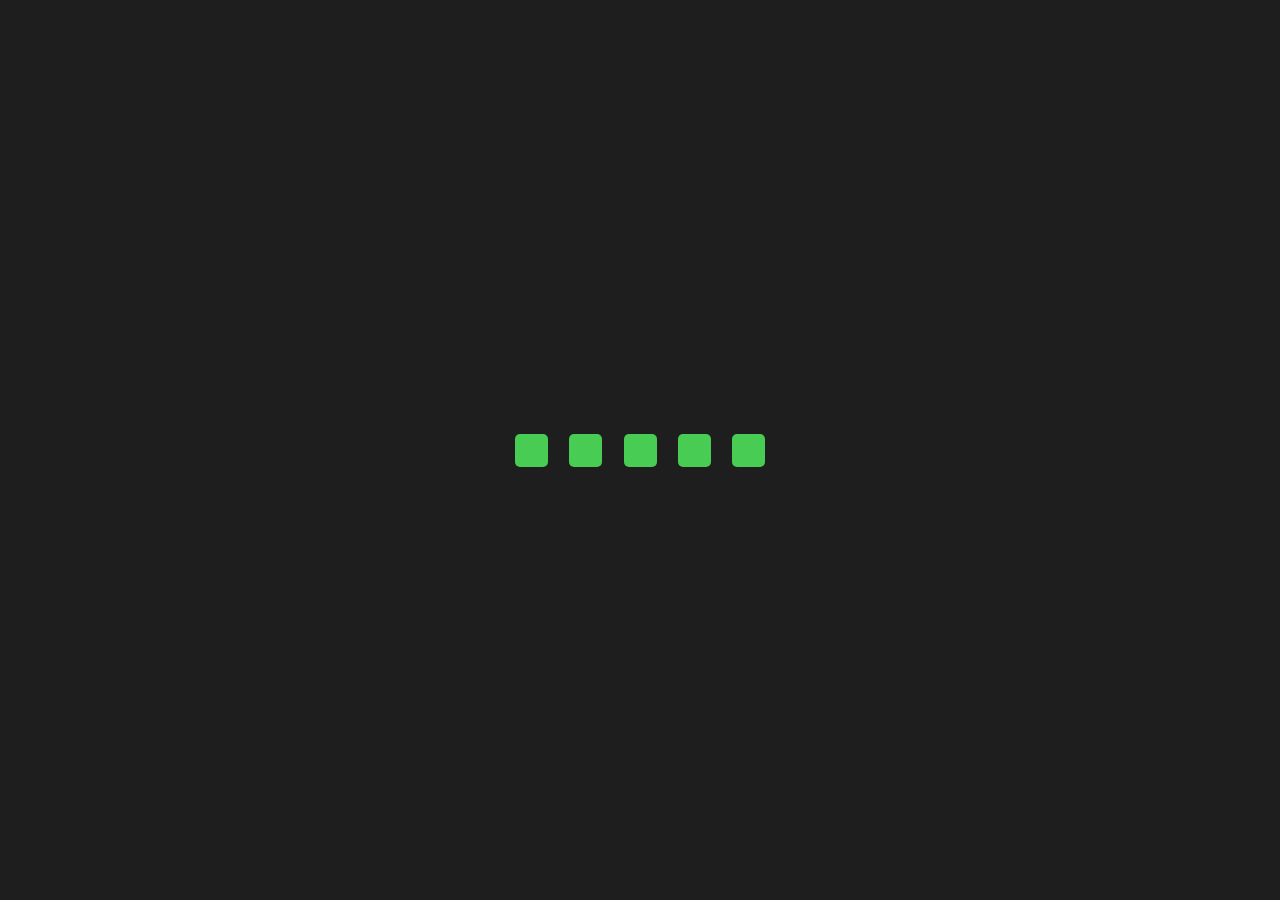
==== books.html @ c644156d "Update books.html" ====
<!DOCTYPE html>
<html>
    <head>
        <meta charset="utf-8">
        <meta http-equiv="X-UA-Compatible" content="IE=edge">
        <title>JBPodcast</title>
        <meta name="description" content="">
        <meta name="viewport" content="width=device-width, initial-scale=1">
        <link rel="stylesheet" href="./style.css">
        <link rel="stylesheet" href="https://cdnjs.cloudflare.com/ajax/libs/font-awesome/4.7.0/css/font-awesome.min.css">
    </head>
    <body>
        <div id="loading-screen">
            <div class="container">
                <div class="📦"></div>
                <div class="📦"></div>
                <div class="📦"></div>
                <div class="📦"></div>
                <div class="📦"></div>
            </div>
        </div>

        <div id="main-content">
            <header>
            <nav>
                <div class="left-nav">
                    <div class="logo">
                        <h1>JB</h1>
                    </div>
                    <ul class="links">
                        <li><a href="https://davedevcodes.github.io/JBPodcast/index.html">Home</a></li>
                        <li><a href="https://davedevcodes.github.io/JBPodcast/index.html#about">About</a></li>
                        <li><a href="https://davedevcodes.github.io/JBPodcast/contact.html">Contact</a></li>
                        <li><a href="https://www.podbean.com/">Podcasts</a></li>
                        <li><a href="https://davedevcodes.github.io/JBPodcast/partners.html">Partner</a></li>
                    </ul>
                </div>
                <a href="https://davedevcodes.github.io/JBPodcast/books.html"class="navBtn">
                    E-books <i class="fas arrow-right"></i>
                </a>
                <button><i class="fas fa-bars"></i></button>
            </nav>
        </header>
        <div class="bookpage">
            <h1 class="title">Resourses</h1>
            <div class="book">
                <div class="bookImgBox">
                    <img src="./photo_2024-12-07_12-43-14.jpg" alt="">
                </div>
                <div class="BookDesc">
                    <span>Featured book</span>
                    <h2 class="productTitle">BOOK NAME</h2>
                    <p class="productDesc">
                        Lorem ipsum dolor sit amet consectetur, adipisicing elit.
                        Voluptas iste quos repellendus! Natus minus tempore deleniti 
                        aliquam in exercitationem veritatis odio laboriosam ipsa, 
                        quia labore omnis alias libero ab ratione!
                    </p>
                    <span class="price">$10</span>

                    <a href="https://www.paystack.com/pay/ry6bpck2w5" class="buyBtn">
                        Get It
                    </a>
    
                </div>
            </div>
            <hr>
            <div class="morebooks">
                <h3>more books</h3>
                <ul>
                    <li>
                        <div class="bookbox">
                            <img src="./photo_2024-12-07_13-01-50.jpg" alt="">
                        </div>
                        <div class="bookdesc">
                            <h3>Keep pushing until you win</h3>
                            <span>$10</span>
                        </div>
                        <a href="https://www.paystack.com/pay/ry6bpck2w5" class="bookbuybtn">Buy Now</a>
                    </li>
                    <li>
                        <div class="bookbox">
                            <img src="./photo_2024-12-07_13-27-07.jpg" alt="">
                        </div>
                        <div class="bookdesc">
                            <h3>Stop dreaming and start building God's Idea</h3>
                            <span>$10</span>
                        </div>
                        <a href="https://www.paystack.com/pay/ry6bpck2w5" class="bookbuybtn">Buy Now</a>
                    </li>
                    </li>
                    <li>
                        <div class="bookbox">
                            <img src="./photo_2024-12-07_13-27-15.jpg" alt="">
                        </div>
                        <div class="bookdesc">
                            <h3>Loving God</h3>
                            <span>$10</span>
                        </div>
                        <a href="https://www.paystack.com/pay/ry6bpck2w5" class="bookbuybtn">Buy Now</a>
                    </li>
                    </li>
                </ul>
            </div>
        </div>


        <footer>
            <div class="footer-container" style="background-color: black;">
                <div class="footer-left">
                    <div class="logo">
                        <h1>JB</h1>
                    </div>
                    <p>
                        Lorem ipsum dolor sit amet consectetur adipisicing elit. 
                        Reiciendis maiores fugit atque autem. Velit, alias architecto 
                        odio laborum non earum debitis deleniti id beatae repellat, 
                        sequi omnis voluptatibus esse eveniet.
                    </p>
                </div>
                <div class="footer-right">
                    <div class="top">
                        <h1>Links</h1>
                        <ul>
                        
                        <li><a href="https://davedevcodes.github.io/JBPodcast/index.html">Home</a></li>
                        <li><a href="https://davedevcodes.github.io/JBPodcast/index.html#about">About</a></li>
                        <li><a href="https://davedevcodes.github.io/JBPodcast/contact.html">Contact</a></li>
                        </ul>
                    </div>
                    <div class="end">
                        <h1>Resources</h1>
                        <ul class="guide">                       
                            <li><a href="https://davedevcodes.github.io/JBPodcast/books.html">E-books</a></li>
                            <li><a href="">Podcasts</a></li>
                        </ul>
                    </div>
                    <div class="connect">
                        <h1>Connect</h1>
                        <ul>
                            <li><a href=""><i class="fa fa-facebook-f"></i></a></li>
                            <li><a href=""><i class="fa fa-instagram"></i></a></li>
                            <li><a href=""><i class="fa fa-youtube-play"></i></a></li>
                        </ul>
                    </div>
                </div>
            </div>
            <div class="footerbottom" style="background-color: black;">
                &copy; 2024, All Rights Reserved By JB 
            </div>
        </footer>
        </div>
        
        <script src="" async defer></script>
    </body>
</html>
---- style.css ----
*{
    margin: 0;
    padding: 0;
    box-sizing: border-box;
    font-family: sans-serif;
}

html{
    scroll-behavior: smooth;
    /* scrollbar-width: none; */
}

:root{
    --text-color: #fff;
    --primary-color: rgb(72, 204, 83);
}

#loading-screen {
    position: fixed;
    top: 0;
    left: 0;
    width: 100%;
    height: 100%;
    background-color: #1e1e1e;
    display: flex;
    justify-content: center;
    align-items: center;
    z-index: 9999; /* Ensures it's always on top */
}

#main-content{
    display: none;
}


:root{
	--duration: 1.5s;
	--container-size: 250px;
	--box-size: 33px;
	--box-border-radius: 15%;
}


.container
{
	width: var(--container-size);
	display: flex;
	justify-content: space-between;
	align-items: center;
	position: relative;
}

.📦
{
	width: var(--box-size);
	height: var(--box-size);
	position: relative;
	display: block;
	transform-origin: -50% center;
	border-radius: var(--box-border-radius);
	
	&:after
	{
		content: '';
		width: 100%;
		height: 100%;
		position: absolute;
		top: 0;
		right: 0;
		background-color: var(--primary-color);
		border-radius: var(--box-border-radius);
		box-shadow: 0px 0px 10px 0px rgba(#1C9FFF, 0.4);
	}
	
	&:nth-child(1)
	{
		animation: slide var(--duration) ease-in-out infinite alternate;
		&:after{ animation: color-change var(--duration) ease-in-out infinite alternate; }
	}
	
	@for $i from 1 to 5 
	{
		&:nth-child(#{$i + 1})
		{	
			animation: flip-#{$i} var(--duration) ease-in-out infinite alternate;
			&:after{ animation: squidge-#{$i} var(--duration) ease-in-out infinite alternate; }
		}
	}
	
	&:nth-child(2):after{ background-color: var(--primary-color); }
	&:nth-child(3):after{ background-color: var(--primary-color); }	
	&:nth-child(4):after{ background-color: var(--primary-color); }
	&:nth-child(5):after{ background-color: var(--primary-color); }
}

@keyframes slide
{
	0% { background-color: var(--primary-color); transform: translatex(0vw); }
	100% { background-color: var(--primary-color); transform: translatex(calc(var(--container-size) - (var(--box-size) * 1.25))); }
}

@keyframes color-change
{
	0% { background-color: var(--primary-color); }
	100% { background-color: var(--primary-color); }
}

@for $i from 1 to 5 
{	
    @keyframes flip-#{$i} {
      0%, #{$i * 15}% { transform: rotate(0); }  
      #{$i * 15 + 20}%, 100% { transform: rotate(-180deg); }
    }
	
	@keyframes squidge-#{$i}
	{
		#{$i * 15 - 10}% { transform-origin: center bottom; transform: scalex(1) scaley(1);}
		#{$i * 15}% { transform-origin: center bottom; transform: scalex(1.3) scaley(0.7);}
		#{$i * 15 + 10}%, #{$i * 15 + 5}% { transform-origin: center bottom; transform: scalex(0.8) scaley(1.4);}
		#{$i * 15 + 40}%, 100% { transform-origin: center top; transform: scalex(1) scaley(1);}
		#{$i * 15 + 25}% { transform-origin: center top; transform: scalex(1.3) scaley(0.7);}
	}
}




.bgvideo{
    position: fixed;
    z-index: -1;
    object-fit: cover;
    object-position: center;
    width: 100%;
    height: 100vh;
    filter: brightness(60%);
    
}
.bgimg{
    position: fixed;
    z-index: -1;
    object-fit: cover;
    object-position: bottom;
    width: 100%;
    height: 100vh;
    filter: brightness(70%);
    /* filter: blur(4px); */
}


nav{
    position: absolute;
    top: 0;
    left: 0;
    display: flex;
    padding: 10px 100px;
    width: 100%;
    justify-content: space-between;
    align-items: center;
}
.left-nav{
    display: flex;
    width: 35vw;
    height: fit-content;
    justify-content: space-between;
    align-items: center;
    text-align: center;
}
.logo{
    text-align: center;
    align-items: center;
    display: flex;
    cursor: pointer;
}
.logo h1{
    font-size: 50px;
    text-transform: uppercase;
    font-family: 'Times New Roman', Times, serif;
    letter-spacing: -5px;
    color: var(--text-color);
}
.links{
    display: flex;
    list-style: none;
    gap: 30px;
    align-items: center;
}
.links li a{
    text-decoration: none;
    color: var(--text-color);
    font-size: 15px;
    font-weight: 500;
}
.links li a:active{
    color: var();
}
.links li a:hover{
    color: var(--primary-color);
    transition: 0.5s ease-in;
}
.links li::before{
    content: '';
    position: absolute;
    transform: translate(-0%,-0%);
    top: 55px;
    width: 0;
    height: 2px;
    background: var(--primary-color);
    transition-duration: .5s;
}
.links li:hover::before{
    width: 40px;
}
nav button{
    display: none;
}

.navBtn{
    background-color: black;
    border-radius: 30px;
    padding: 14px 40px;
    text-decoration: none;
    font-size: 13px;
    color: #fff;
}
.navBtn:hover{
    background-color: var(--primary-color);
    color: #000;
    transition: 0.2s ease;
    filter: drop-shadow(0 0 25px var(--primary-color));
}


.landingPage{
    display: flex;
    flex-direction: row;
    padding: 10vh 100px 50px;
    /* background-color: #0f0f0f; */
    height: 100vh;
    width: 100%;
    overflow: hidden;
    
}
.intro{
    display: flex;
    flex-direction: column;
    gap: 20px;
    position: relative;
    top: 30vh;
    width: 45vw;
}
.intro h3{
    font-size: 30px;
    font-weight: 500;
    color: var(--text-color);
}
.intro h1{
    font-size: 10em;
    color: transparent;
    -webkit-text-stroke: 2px var(--primary-color);
    position: relative;
    animation: back 20s linear infinite;
    cursor: pointer;
}
.intro h1::before{
    content: 'JUSTICE';
    position: absolute;
    width: 0%;
    height: 100%;
    overflow: hidden;
    border-right: 4px solid var(--primary-color);
    transition: 1s ease-in-out;
}
.intro h1:hover::before{
    color: var(--primary-color);
    width: 100%;
    filter: drop-shadow(0 0 25px var(--primary-color));
    
}
.intro .btext{
    color: #ccc;
    font-size: 20px;
    line-height: 1.4;
}
.icons{
    display: flex;
    position: absolute;
    top: 90vh;
    left: 87vw;
    gap: 30px;
}
.icons i{
    font-size: 30px;
    color: var(--primary-color);
}



.landingPage img{
    position: relative;
    z-index: 2;
    top: 100px;
    left: 0px;
    object-fit: cover;
    object-position: center;
    height: 600px;
    width: fit-content;
}
.landingPage .blur-circle{
    position: absolute;
    top: 30vh;
    right: 10vw;
    z-index: 1;
    background-color: var(--primary-color);
    filter: blur(20px);
    width: 400px;
    height: 400px;
    border-radius: 50%;
}
.landingPage .buttons{
    display: flex;
    gap: 20px;
    margin-top: 20px;
}
.buttons .link1{
    text-decoration: none;
    font-size: 16px;
    text-transform: capitalize;
    color: var(--primary-color);
    background-color: transparent;
    border: 2px solid var(--primary-color);
    border-radius: 20px;
    padding: 10px 40px;
}
.buttons .link2{
    text-decoration: none;
    font-size: 16px;
    text-transform: capitalize;
    color: #fff;
    background-color: #000;
    border: 2px solid #000;
    border-radius: 20px;
    padding: 10px 40px;
}


/* ================= This Is About Page =============== */

#about{
    background-color: #c1c1c1;
    width: 100%;
    height: 100%;
    display: flex;
    flex-direction: column;
    padding: 100px;
}
#about .title{
    text-align: center;
    margin-bottom: 60px;
    font-size: 60px;
    font-weight: 500;
}
#about .title::before{
    content: '';
    position: absolute;
    /* top: calc(100vh + 170px); */
    margin-top: 70px;
    left: calc(50vw - 60px);
    width: 100px;
    height: 6px;
    border-radius: 20px;
    background-color: var(--primary-color);
    filter: drop-shadow(2px 2px 25px var(--primary-color));
}
#about .sect{
    width: 100%;
    height: 100%;
    display: flex;

}
.sect .imgbox{
    width: 40%;
    height: 40%;
    position: relative;
    left: -50px;
    /* padding: 100px; */
}

.sect .imgbox img.visible {
    opacity: 1;
    transform: translateX(0);
}

.sect .imgbox img{
    width: 100%;
    height: 100%;
    border-radius: 50%;
    object-fit: cover;
    object-position: center;
    opacity: 0;
    transform: translateX(-100%);
    transition: transform 1s ease-out, opacity 1s ease-out;
}
.sect .Atext{
    display: flex;
    flex-direction: column;
    gap: 30px;
    width: 60%;
}
.Atext h1{
    font-size: 40px;
    font-weight: 500;
}
.Atext p{
    font-size: 18px;
    line-height: 1.5;
    word-spacing: 3px;
    color: #3d3d3d;
}
.Atext h3{
    font-weight: 500;
    font-size: 30px;
    margin-top: 30px;
}
.Atext ul{
    position: relative;
    left: 20px;
    display: grid;
    grid-template-columns: repeat(2, 1fr);
    max-width: 500px;
    gap: 10px;
}

.Atext ul li::marker{
    background-color: var(--primary-color);
    color: var(--primary-color);
    font-size: 1.4em;
    align-items: center;
    display: flex;
}







/* =================== This is the books page================== */

.bookpage{
    background: linear-gradient(to bottom right, #1e1e1e, rgba(0,0,0,0.8));
    height: 100%;
    width: 100%;
    padding: 50px 100px;
}
.bookpage .title{
    text-align: center;
    color: #fff;
    font-size: 45px;
    position: relative;
    top: 30px;
}
.bookpage .book{
    display: flex;
    flex-direction: row;
    width: 100%;
    height: 100vh;
}
.book .bookImgBox{
    width: 50%;
    height: 100%;
    padding: 50px;
    overflow: hidden;
}
.bookImgBox img{
    box-shadow: 2px 2px 20px rgba(0, 0, 0, .8);
    width: 100%;
    height: fit-content;
    object-fit: contain;
}
.book .BookDesc{
    padding-top: 50px;
    width: 50%;
    height: 100%;
    display: flex;
    flex-direction: column;
    gap: 30px;
}
.BookDesc span{
    color: #ccc;
    text-transform: uppercase;
    font-size: 15px;
}
.BookDesc .productTitle{
    color: #fff;
    font-size: 30px;
    font-weight: 500;
    letter-spacing: 2px;
}
.BookDesc .productDesc{
    color: #ccc;
    font-size: 14px;
    max-width: 500px;
}
.BookDesc .price{
    font-size: 30px;
    font-weight: 600;
    color: var(--primary-color);
    letter-spacing: 2px;
}
.BookDesc .buyBtn{
    display: flex;
    justify-content: center;
    text-transform: uppercase;
    text-decoration: none;
    color: #000;
    font-weight: 600;
    background-color: var(--primary-color);
    padding: 13px 100px;
    max-width: fit-content;
    margin-top: 30px;
}
.BookDesc .buyBtn:hover{
    filter: drop-shadow(2px 2px 20px var(--primary-color));
    background-color: var(--primary-color);
    color: #000;
    transition: 0.3s ease-in;
}

.morebooks{
    display: flex;
    flex-direction: column;
    gap: 50px;
    width: 100%;
    height: 100%;
}
.morebooks h3{
    font-size: 25px;
    text-transform: capitalize;
    color: #fff;
    font-weight: 500;
    letter-spacing: 2px;
}

.morebooks ul{
    width: 100%;
    list-style: none;
    display: flex;
    gap: 20px;
    justify-content: space-evenly;
}
.morebooks ul li{
    width: 350px;
    height: 450px;
    background: linear-gradient(rgba(255, 255, 255, 0.1), rgba(255, 255, 255, 0));
    backdrop-filter: blur(10px);
    -webkit-backdrop-filter: blur(50px);
    border: 1px solid rgba(255, 255, 255, 0.18);
    border-radius: 10px;
    padding: 20px;
    display: flex;
    flex-direction: column;
    justify-content: space-between;
}

.morebooks li .bookbox{
    width: 100%;
    height: 60%;
    overflow: hidden;
    border-radius: 5px;
    display: flex;
    justify-content: center;
    align-items: center;
}
.bookbox img{
    height: 80%;
    width: 80%;
    object-fit: contain;
    object-position: center;
    border-radius: 5px;
}
.bookbox img:hover{
    height: 100%;
    width: 100%;
    /* transform: scale(1.1); */
    transition: 0.4s ease-in-out;
}
.morebooks li .bookdesc{
    display: flex;
    flex-direction: column;
    gap: 10px;
}
.bookdesc h3{
    font-size: 18px;
    line-height: 1.3;
    word-spacing: 2px;
}
.bookdesc span{
    color: var(--primary-color);
    font-size: 18px;
}
.morebooks ul li a{
    text-decoration: none;
    color: #fff;
    background-color: #000;
    height: 40px;
    width: 100%;
    font-size: 15px;
    text-transform: uppercase;
    display: flex;
    align-items: center;
    justify-content: center;
}
.morebooks ul li a:hover{
    background-color: var(--primary-color);
    color: #000;
    transition: 0.25s ease-in;
    font-weight: bold;
}

.bookbox img{
    object-fit: cover;
    object-position: center;
}
hr{
    margin: 0px 0 50px;
}

/* ====================== this is explore ============== */

#explore{
    width: 100%;
    height: 100vh;
    padding: 100px;
    display: flex;
    flex-direction: column;
    gap: 50px;
    background-color: #c1c1c1;
}
#explore .ETITLE{
    font-weight: 500;
    font-size: 40px;
}
#explore .ETITLE::before{
    position: absolute;
    content: '';
    margin-top: 55px;
    width: 200px;
    height: 7px;
    border-radius: 10px;
    background-color: var(--primary-color);
}
#explore .rContainer{
    width: 100%;
    justify-content: space-evenly;
    display: flex;
    gap: 20px;
}
.rContainer a{
    width: 370px;
    height: 500px;
    overflow: hidden;
    display: flex;
    flex-direction: column;
    justify-content: space-between;
    align-items: center;
    padding: 50px;
    text-decoration: none;
}
.bookLink{
    border: 3px solid #000;
}
.rContainer .bookLink img{
    width: 250px;
    height: 250px;
    border-radius: 10px;
    object-fit: cover;
    object-position: center;
}
.bookLink h1 i{
    font-size: 30px;
    font-family: 'Times New Roman', Times, serif;
    color: #000;
}
.bookLink h2 i{
    font-size: 25px;
    font-family: 'Times New Roman', Times, serif;
    color: #000;
}
.podcastLink{

    background-image: url(./mubariz-mehdizadeh-2awzIErSaG0-unsplash.jpg);
    background-repeat: no-repeat;
    background-size: cover;
    background-position: center;
}
.podcastLink h1{
    font-style: italic;
    font-family: 'Times New Roman', Times, serif;
    color: #fff;
    text-transform: capitalize;
    font-size: 40px;
    position: relative;
    top: 90%;
    text-align: left;
    align-self: flex-start;
}


#comments{
    background-image: url(./podcast-background-1920-x-1080-klhjrbzbc8cd4uu0.jpg);
    background-repeat: no-repeat;
    background-size: cover;
    background-position: center;
    display: flex;
    flex-direction: column;
    padding: 100px;
    gap: 200px;
}
.comment{
    display: flex;
    flex-direction: row;
    justify-content: center;
    /* align-items: center; */
    background-color: #ebe8e8e3;
    gap: 40px;
    padding: 50px 40px;
    max-width: fit-content;
    border-radius: 30px;
    box-shadow: 2px 2px 20px rgba(0, 0, 0, .8);
}
.comment p{
    font-weight: 500;
    max-width: 700px;
    font-size: 18px;
    font-style: italic;
}
.comment2{
    display: flex;
    align-self: flex-end;
    flex-direction: row-reverse;
    justify-content: center;
    /* align-items: center; */
    gap: 40px;
    padding: 50px 40px;
    max-width: fit-content;
    border-radius: 30px;
    box-shadow: 2px 2px 20px rgba(0, 0, 0, .8);
    background-color: #ebe8e8e3;
}
.comment2 p{
    font-weight: 500;
    max-width: 700px;
    font-size: 18px;
    font-style: italic;
}
.person{
    display: flex;
    gap: 10px;
}
.person span{
    position: relative;
    top: 80px;
    font-weight: 500;
    font-size: 20px;
}
.person img{
    width: 100px;
    height: 100px;
    border-radius: 50%;
    border: 2px solid #000;
    object-fit: cover;
    object-position: center;
}



/* ======================= this is contact page ==================== */



#contact{
    width: 100%;
    height: 100vh;
    padding: 0px 100px;
    display: flex;
    justify-content: space-between;
}

.reach-out{
    background-color: #fff;
    position: relative;
    top: 100px;
    padding: 50px;
    border-radius: 20px;
    height: 650px;
    width: 550px;
    box-shadow: 2px 2px 25px rgba(0, 0, 0, .8);
}
.reach-out h1{
    font-weight: 500;
    font-size: 30px;
    margin-bottom: 40px;
}
.reach-out form{
    display: flex;
    flex-direction: column;
    gap: 10px;
}
.reach-out form label{
    font-size: 18px;
    font-weight: 500px;
    margin-top: 10px;
}
.reach-out form .Message{
    height: 120px;
}
.reach-out form input{
    height: 40px;
    padding-left: 10px;
    border: 2px solid #ccc;
    border-radius: 5px;
}
.reach-out form button{
    height: 40px;
    border: 2px solid #000;
    background-color: #000;
    color: #fff;
    border-radius: 5px;
    font-weight: 500;
    font-size: 16px;
    cursor: pointer;
}
.reach-out form button:active{
    background-color: var(--primary-color);
    color: #000;
    border: 2px solid var(--primary-color);
    font-weight: 500;
}
.connect-socias{
    position: relative;
    top: 100px;
    display: flex;
    flex-direction: column;
    gap: 30px;
}
.connect-socias h1{
    color: #fff;
    font-size: 35px;
    font-weight: 500;
}

.connect-socias ul{
    list-style: none;
    display: flex;
    flex-direction: column;
    gap: 10px;
}
.connect-socias ul li{
    width: 400px;
    height: 60px;
    border-radius: 5px;
    display: flex;
    align-items: center;
    gap: 15px;
    padding-left: 20px;
    color: #fff;
}
.connect-socias ul li i{
    font-size: 25px;
    color: #fff;
}
.connect-socias ul li a{
    text-decoration: none;
    color: #fff;
    font-size: 20px;
    display: flex;
    align-items: center;
    gap: 15px;
}
.connect-socias ul li img{
    height:  25px;
    width: 25px;
}
.instagram{
    background: #f09433;
background: -moz-linear-gradient(45deg, #f09433 0%, #e6683c 25%, #dc2743 50%, #cc2366 75%, #bc1888 100%); 
background: -webkit-linear-gradient(45deg, #f09433 0%,#e6683c 25%,#dc2743 50%,#cc2366 75%,#bc1888 100%); 
background: linear-gradient(45deg, #f09433 0%,#e6683c 25%,#dc2743 50%,#cc2366 75%,#bc1888 100%); 
filter: progid:DXImageTransform.Microsoft.gradient( startColorstr='#f09433', endColorstr='#bc1888',GradientType=1 );
  }



/* ==================== this is partner page ================= */

#partner{
    width: 100%;
    height: 100%;
}
#partner .pageheading{
    text-transform: uppercase;
    color: #fff;
    font-size: 8.5em;
    letter-spacing: 5px;
    padding: 20vh 0;
    display: flex;
    justify-self: center;
    cursor: pointer;
}

.briefing{
    display: flex;
    flex-direction: column;
    text-align: center;
    align-items: center;
    gap: 30px;
    background-color: var(--primary-color);
    padding: 100px 0;
}
.briefing h2{
    color: #000;
    font-size: 40px;
    font-weight: 600;
    
}
.lg{
    font-family: 'Times New Roman', Times, serif;
    font-weight: bold;
    letter-spacing: -1px;
    font-size: 23px !important;
    color: #000;
}
.briefing span{
    font-size: 20px;
    color: #1e1e1e;
    max-width: 600px;
    line-height: 1.3;
    word-spacing: 2px;
}
.ytvideo{
    background-color: #1e1e1e;
    padding: 100px;
    display: flex;
    flex-direction: column;
    text-align: center;
    align-items: center;
    gap: 30px;
}
.ytvideo h1{
    color: #fff;
    text-transform: capitalize;
    font-size: 40px;
    font-weight: 600;
}
.ytvideo span{
    color: #ccc;
    font-size: 25px;
    line-height: 1.5;
    word-spacing: 2px;
    max-width: 650px;
}
.ytvideo iframe{
    width: 650px;
    height: 400px;
    /* background-color: #fff; */
}
.ytvideo .pBtn{
    text-decoration: none;
    color: #000;
    background-color: var(--primary-color);
    width: 200px;
    height: 50px;
    font-size: 18px;
    justify-content: center;
    display: flex;
    align-items: center;
}
.ytvideo .pBtn:active{
    background-color: #000;
    color: #fff;
}
.thanks{
    height: 100%;
    width: 100%;
    padding: 150px;
    display: flex;
    justify-content: center;
    background-image: url(./3d-rendering-cross-black-background.jpg);
    background-repeat: no-repeat;
    background-size: cover;
    background-position: top;
}
.thanks p{
    position: relative;
    z-index: 2;
    color: #ccc;
    font-style: italic;
    font-family: 'Times New Roman', Times, serif;
    font-size: 25px;
    max-width: 700px;
    opacity: 0;
    transform: translateX(-100%);
    transition: transform 1s ease-out, opacity 1s ease-out;
}

.thanks p.visible {
    opacity: 1;
    transform: translateX(0);
}


/* ======================this is footer ====================== */

footer{
    background-color: #0f0f0f;
    color: #fff;
    height: fit-content;
    width: 100%;
    overflow: hidden;
}
footer .footer-container{
    background-color: #0f0f0f;
    backdrop-filter: blur(10px);
    -webkit-backdrop-filter: blur(50px);
    display: flex;
    justify-content: space-between;
    width: 100%;
    height: 100%;
    padding: 80px 100px 40px;
}
footer .footer-left{
    width: 60%;
    display: flex;
    flex-direction: column;
    gap: 30px;
}
.footer-left h1{
    font-size: 65px;
}
.footer-right div{
    display: flex;
    flex-direction: column;
    gap: 30px;
}
.footer-left p{
    font-size: 14px;
    font-weight: 500;
    color: #ccc;
    max-width: 400px;
}

footer .footer-right{
    width: 50%;
    display: flex;
    /* align-items: center; */
    text-align: center;
    gap: 100px;
}
footer ul{
    list-style: none;
    text-decoration: none;
    display: flex;
    grid-gap: 20px;
}
footer ul li{
    border-bottom: none;
    width: fit-content;
    padding: 5px 0;
}
footer ul li:hover{
    border-bottom: 2px solid var(--primary-color);
    transition: 0.3;
}

.footer-right .top{
    margin-bottom: 40px;
}
.footer-right h1{
    font-weight: 500;
    font-size: 25px;
}
.top ul li a{
    font-size: 18px;
    font-weight: 500;
    text-decoration: none;
    color: #ccc;
}
.top ul{
    display: flex;
    flex-direction: column;
}
footer .footer-right .end{
    display: flex;
    flex-direction: column;
}
.end ul{
    width: 50%;
}
.end ul li a{
    text-decoration: none;
    font-size: 16px;
    color: #ccc;
    font-weight: normal;
}
.end .guide{
    display: flex;
    flex-direction: column;
}
.connect ul{
    display: flex;
    flex-direction: row;
    align-items: center;
    gap: 30px;
}
.connect ul li i{
    color: #ccc;
    font-size: 30px;
    color: #fff;
}
.footerbottom{
    display: flex;
    justify-content: center;
    padding: 20px 0;
}
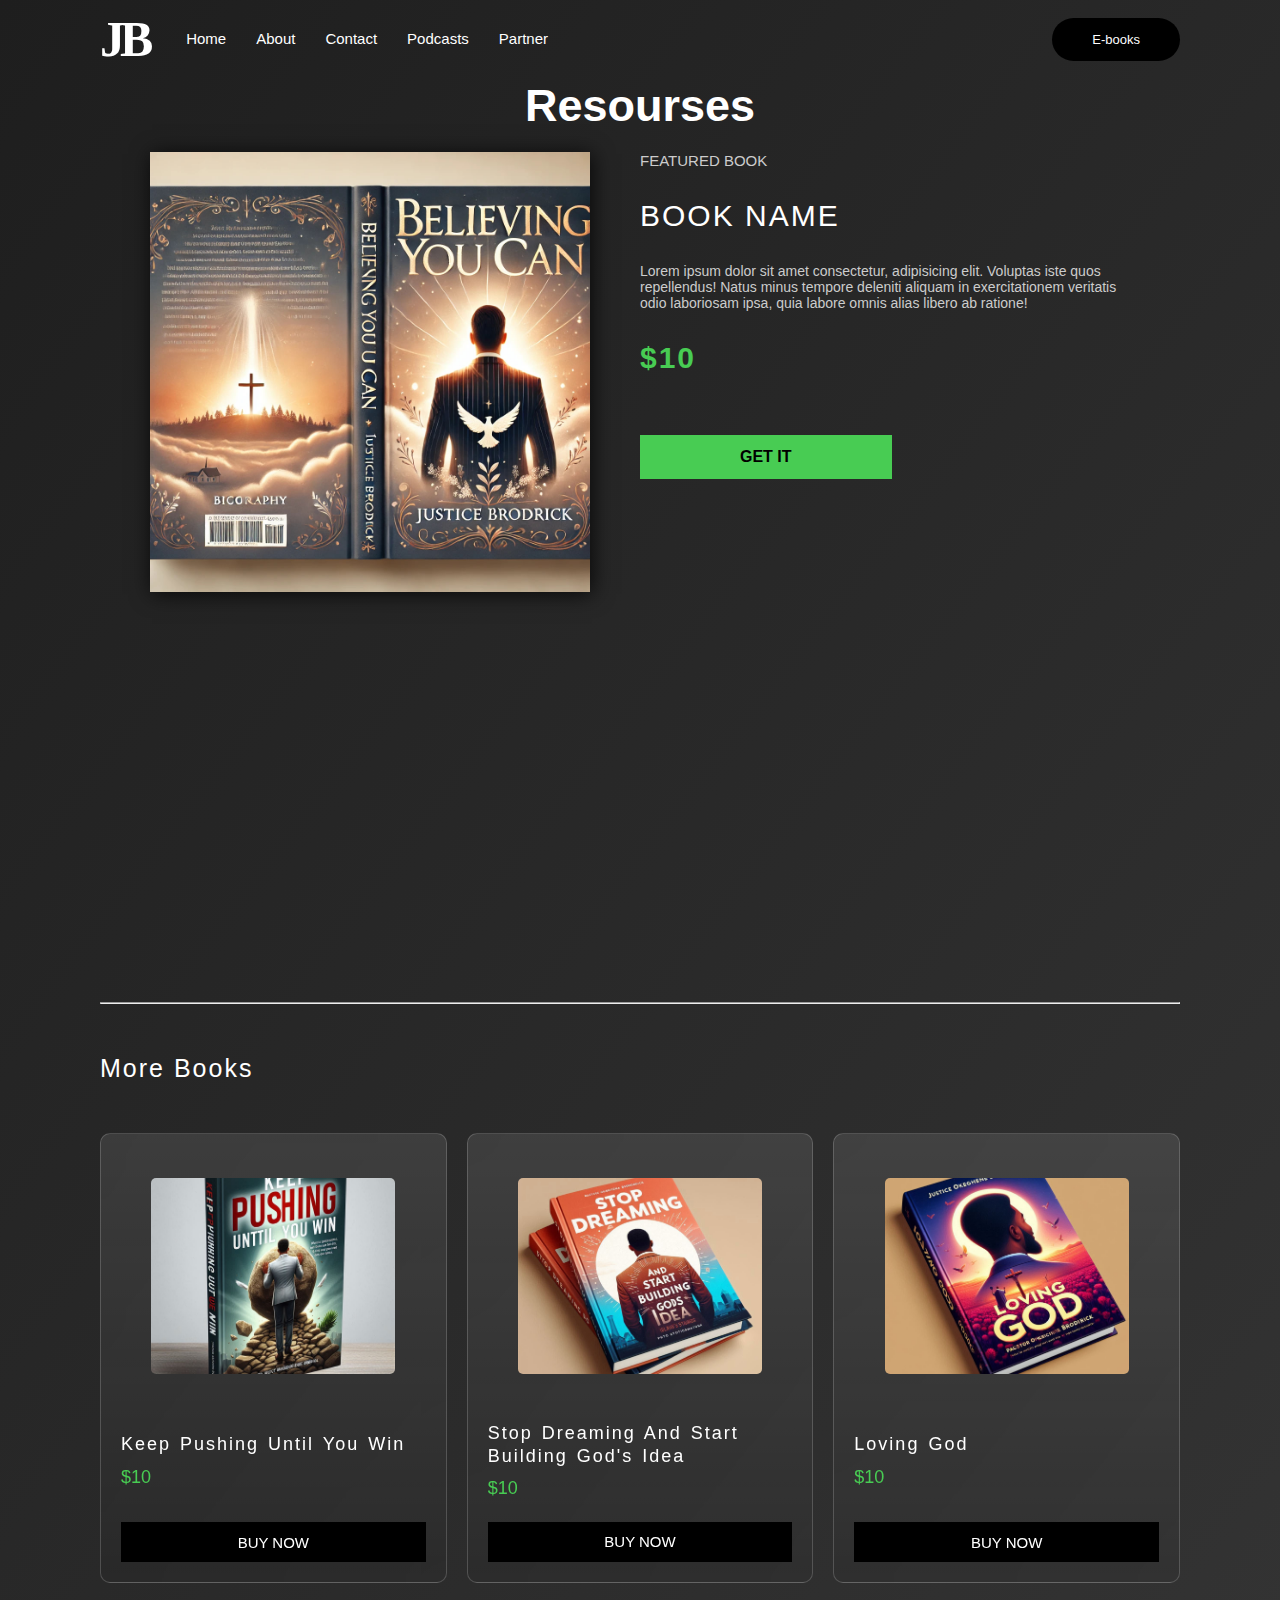
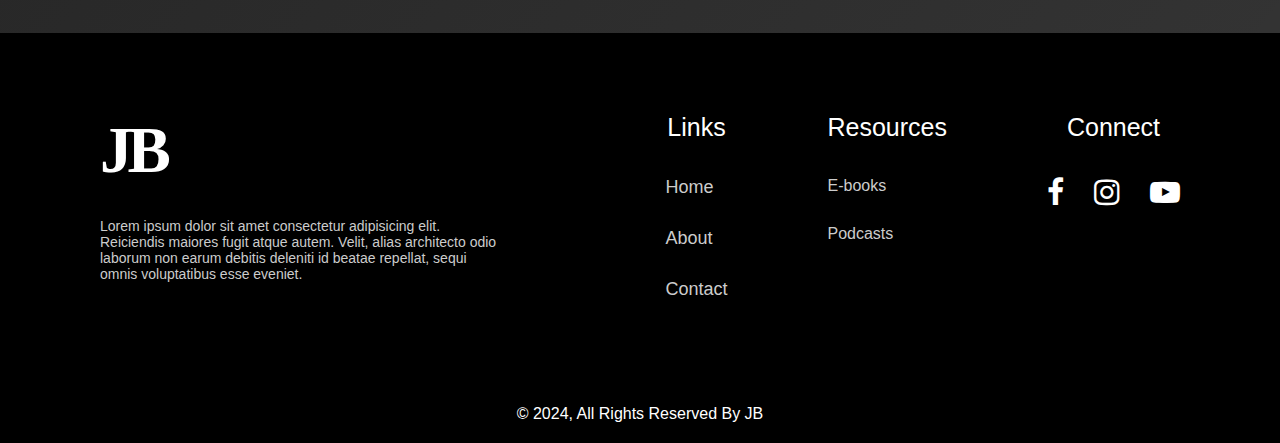
==== commit 6c6bc15d: "Update books.html" ====
--- a/books.html
+++ b/books.html
@@ -10,17 +10,7 @@
         <link rel="stylesheet" href="https://cdnjs.cloudflare.com/ajax/libs/font-awesome/4.7.0/css/font-awesome.min.css">
     </head>
     <body>
-        <div id="loading-screen">
-            <div class="container">
-                <div class="📦"></div>
-                <div class="📦"></div>
-                <div class="📦"></div>
-                <div class="📦"></div>
-                <div class="📦"></div>
-            </div>
-        </div>
-
-        <div id="main-content">
+        <div>
             <header>
             <nav>
                 <div class="left-nav">
@@ -151,6 +141,6 @@
         </footer>
         </div>
         
-        <script src="" async defer></script>
+        <script src="./script.js" async defer></script>
     </body>
 </html>
--- a/style.css
+++ b/style.css
@@ -246,7 +246,7 @@
     gap: 20px;
     position: relative;
     top: 30vh;
-    width: 45vw;
+    width: 50vw;
 }
 .intro h3{
     font-size: 30px;
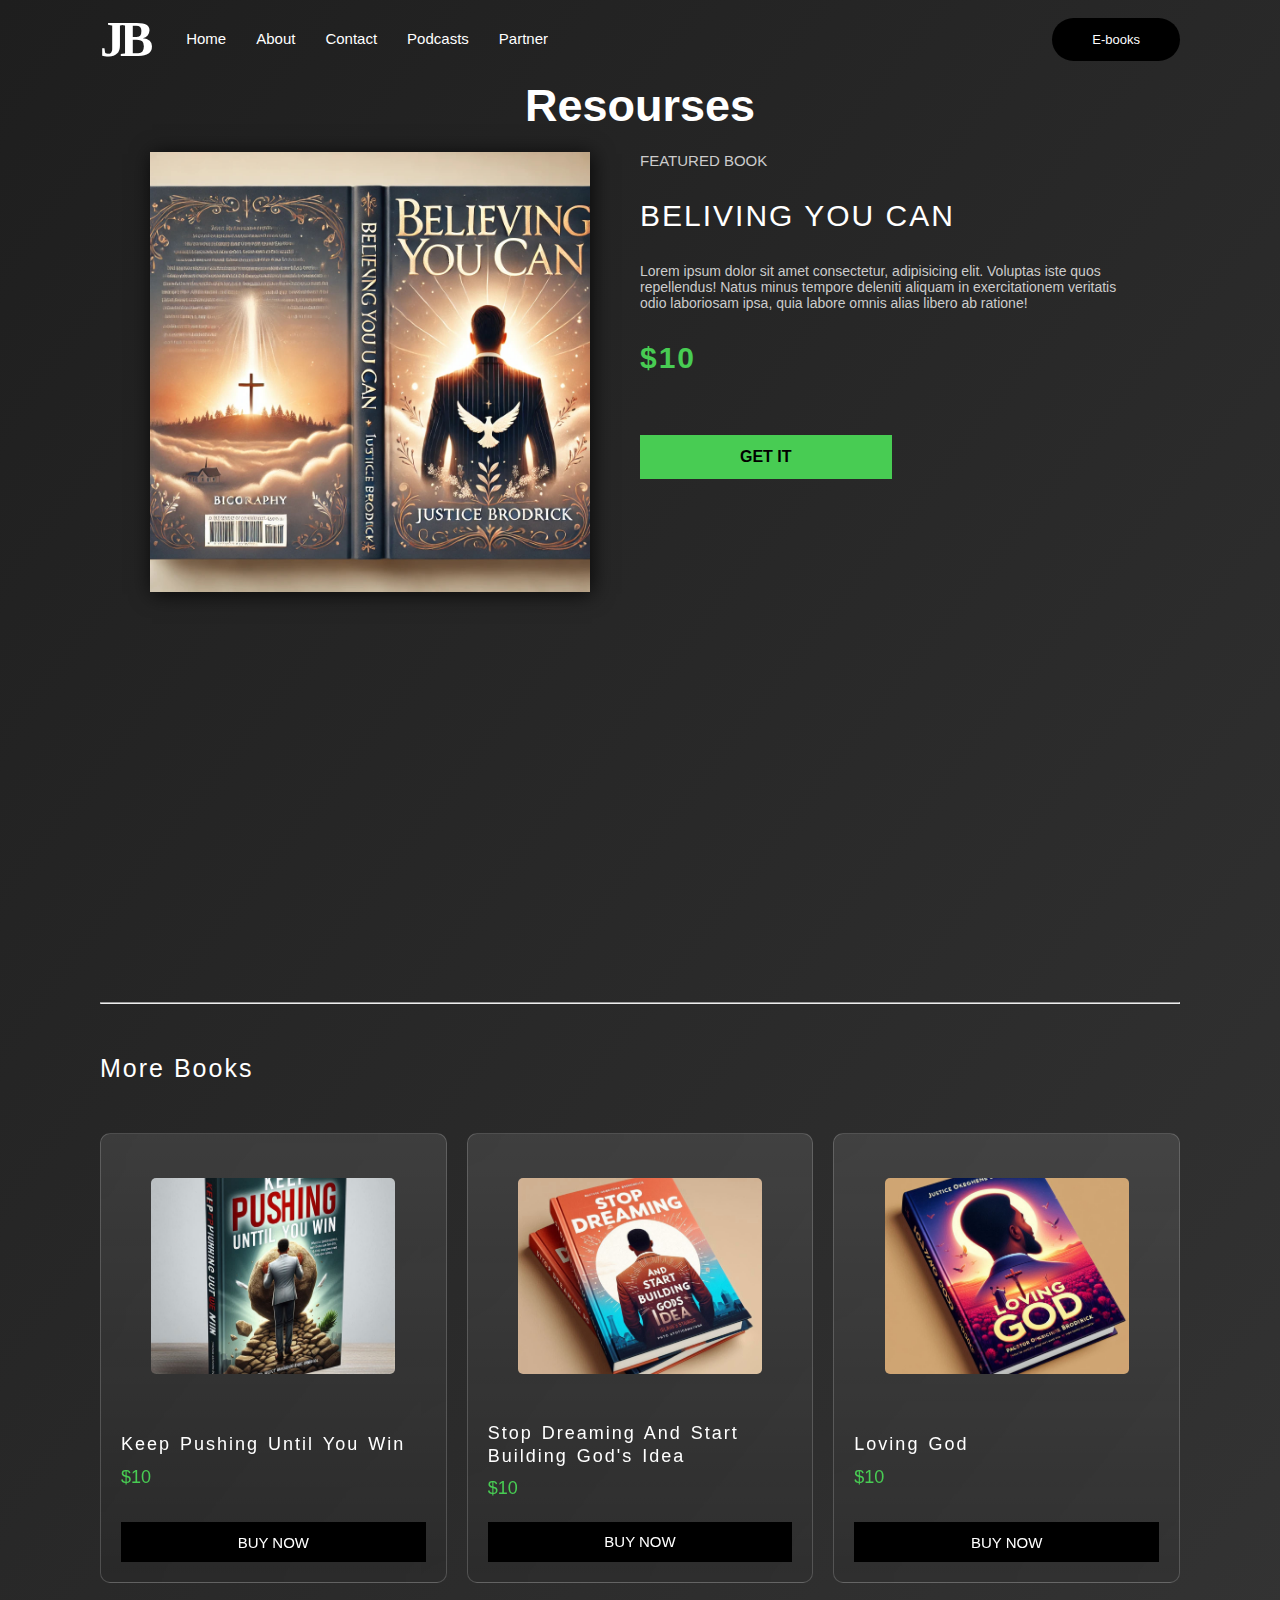
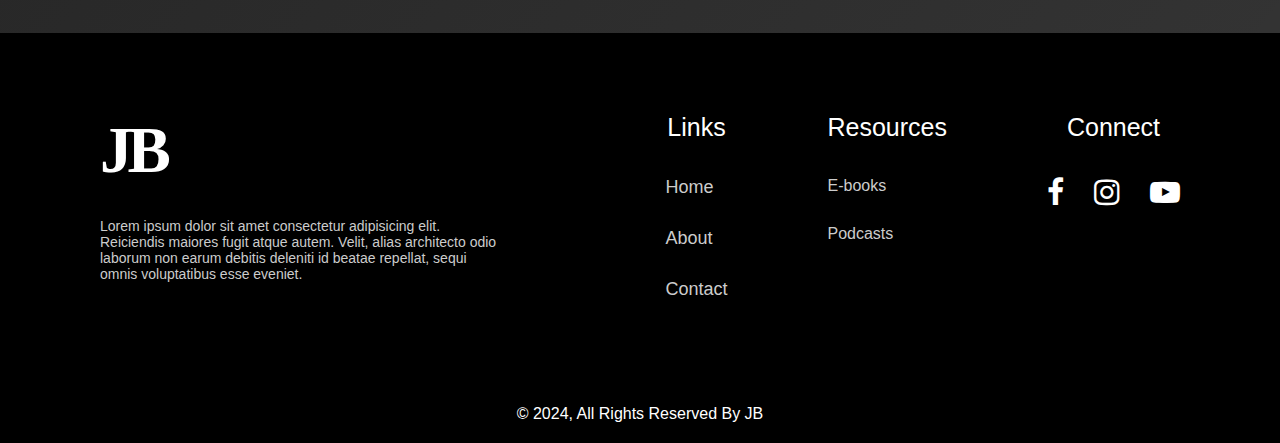
==== commit ef4e4123: "Update books.html" ====
--- a/books.html
+++ b/books.html
@@ -10,7 +10,6 @@
         <link rel="stylesheet" href="https://cdnjs.cloudflare.com/ajax/libs/font-awesome/4.7.0/css/font-awesome.min.css">
     </head>
     <body>
-        <div>
             <header>
             <nav>
                 <div class="left-nav">
@@ -39,7 +38,7 @@
                 </div>
                 <div class="BookDesc">
                     <span>Featured book</span>
-                    <h2 class="productTitle">BOOK NAME</h2>
+                    <h2 class="productTitle">BELIVING YOU CAN</h2>
                     <p class="productDesc">
                         Lorem ipsum dolor sit amet consectetur, adipisicing elit.
                         Voluptas iste quos repellendus! Natus minus tempore deleniti 
@@ -139,7 +138,6 @@
                 &copy; 2024, All Rights Reserved By JB 
             </div>
         </footer>
-        </div>
         
         <script src="./script.js" async defer></script>
     </body>
--- a/style.css
+++ b/style.css
@@ -789,11 +789,11 @@
 .reach-out{
     background-color: #fff;
     position: relative;
-    top: 100px;
+    top: 70px;
     padding: 50px;
     border-radius: 20px;
-    height: 650px;
-    width: 550px;
+    height: 600px;
+    width: 500px;
     box-shadow: 2px 2px 25px rgba(0, 0, 0, .8);
 }
 .reach-out h1{
@@ -838,14 +838,14 @@
 }
 .connect-socias{
     position: relative;
-    top: 100px;
-    display: flex;
-    flex-direction: column;
-    gap: 30px;
+    top: 70px;
+    display: flex;
+    flex-direction: column;
+    gap: 25px;
 }
 .connect-socias h1{
     color: #fff;
-    font-size: 35px;
+    font-size: 30px;
     font-weight: 500;
 }
 
@@ -853,11 +853,11 @@
     list-style: none;
     display: flex;
     flex-direction: column;
-    gap: 10px;
+    gap: 5px;
 }
 .connect-socias ul li{
     width: 400px;
-    height: 60px;
+    height: 50px;
     border-radius: 5px;
     display: flex;
     align-items: center;
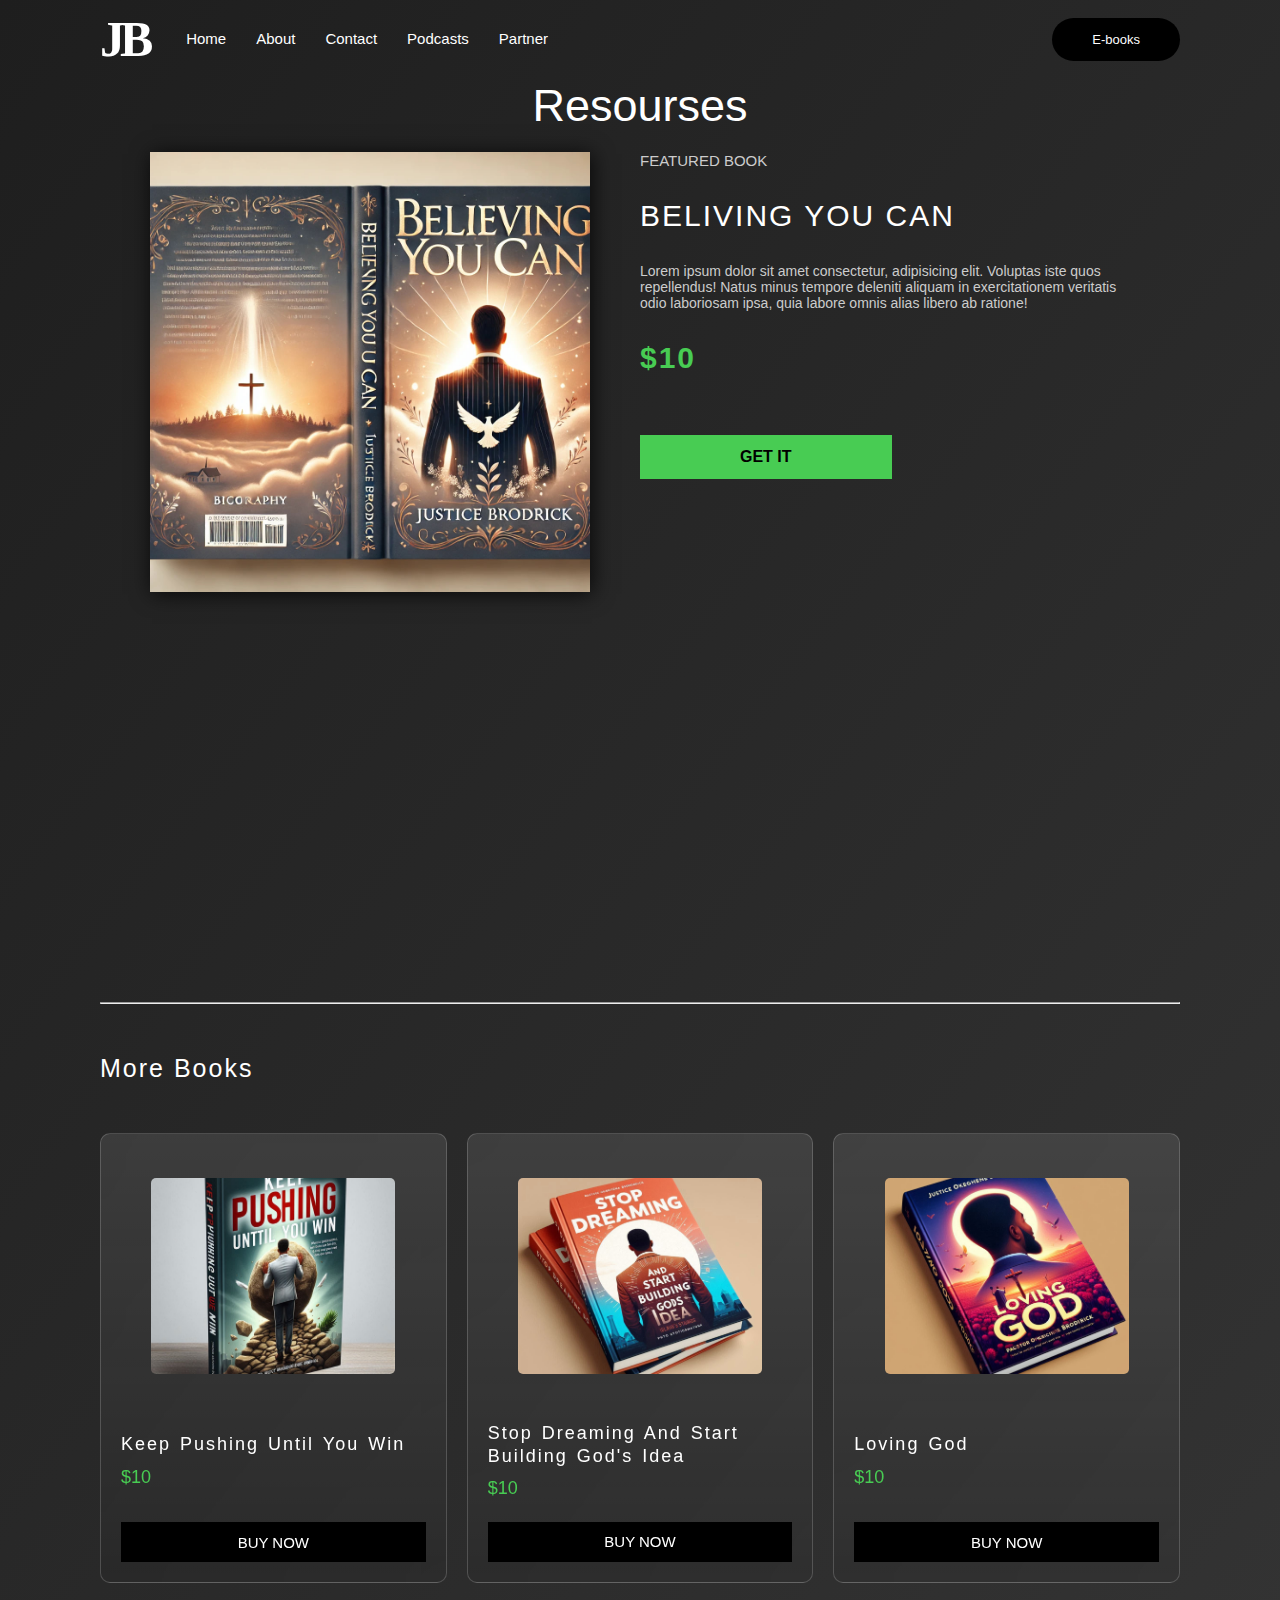
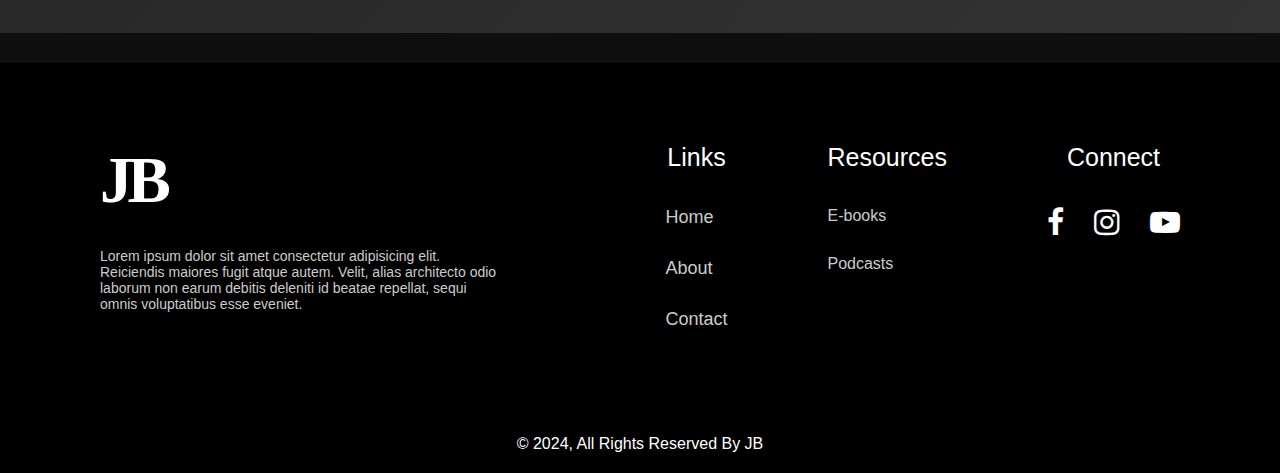
==== commit 8bb09ca9: "Add files via upload" ====
--- a/books.html
+++ b/books.html
@@ -7,10 +7,31 @@
         <meta name="description" content="">
         <meta name="viewport" content="width=device-width, initial-scale=1">
         <link rel="stylesheet" href="./style.css">
+        <link rel="stylesheet" href="./responsive.css">
         <link rel="stylesheet" href="https://cdnjs.cloudflare.com/ajax/libs/font-awesome/4.7.0/css/font-awesome.min.css">
     </head>
     <body>
-            <header>
+        <div id="dropdownMenu" class="hidden">
+            <div class="nav-inner-container">
+                    <div class="nav-left">
+                        <h1><button id="closeButton" style="background-color: transparent;border: none;color: #000;">
+                            <i class="fas fa-times">X</i></button>
+                        </h1>
+                    </div>
+                    <div class="nav-right">
+                        <div class="nav-top">
+                            <ul>
+                                <li><a href="https://davedevcodes.github.io/JBPodcast/index.html">Home</a></li>
+                                <li><a href="https://davedevcodes.github.io/JBPodcast/index.html#about">About</a></li>
+                                <li><a href="https://davedevcodes.github.io/JBPodcast/contact.html">Contact</a></li>
+                                <li><a href="https://www.podbean.com/">Podcasts</a></li>
+                                <li><a href="https://davedevcodes.github.io/JBPodcast/partners.html">Partner</a></li>
+                            </ul>
+                        </div>
+                    </div>
+            </div> 
+        </div>
+        <header>
             <nav>
                 <div class="left-nav">
                     <div class="logo">
@@ -27,7 +48,7 @@
                 <a href="https://davedevcodes.github.io/JBPodcast/books.html"class="navBtn">
                     E-books <i class="fas arrow-right"></i>
                 </a>
-                <button><i class="fas fa-bars"></i></button>
+                <button id="menuButton"><i class="fas fa-bars"></i></button>
             </nav>
         </header>
         <div class="bookpage">
@@ -138,7 +159,21 @@
                 &copy; 2024, All Rights Reserved By JB 
             </div>
         </footer>
-        
+        <script>
+            const menuButton = document.getElementById("menuButton");
+const closeButton = document.getElementById("closeButton");
+const dropdownMenu = document.getElementById("dropdownMenu");
+
+menuButton.addEventListener("click", () => {
+  dropdownMenu.classList.remove("hidden");
+  dropdownMenu.classList.add("visible");
+});
+
+closeButton.addEventListener("click", () => {
+  dropdownMenu.classList.remove("visible");
+  dropdownMenu.classList.add("hidden");
+});
+        </script>
         <script src="./script.js" async defer></script>
     </body>
 </html>
--- a/style.css
+++ b/style.css
@@ -147,6 +147,63 @@
 }
 
 
+/* Dropdown Menu */
+#dropdownMenu {
+    position: fixed;
+    top: -100%;
+    left: 0;
+    width: 100vw;
+    height: 50vh;
+    background-color: #1e1e1e;
+    color: #ccc;
+    display: flex;
+    padding: 50px 100px;
+    flex-direction: column;
+    transition: top 0.5s ease-in-out;
+    z-index: 1000;
+  }
+  
+  #dropdownMenu.hidden {
+    top: -100%;
+  }
+  
+  #dropdownMenu.visible {
+    top: 0;
+  }
+  
+  #dropdownMenu button {
+    position: relative;
+    border: 2px solid white;
+    font-size: 16px;
+    cursor: pointer;
+  }
+  #closeButton i{
+    color: #c1c1c1;
+  }
+.nav-inner-container{
+    display: flex;
+    flex-direction: column;
+    text-align: center;
+}
+.nav-inner-container h1{
+    display: flex;
+    width: 100%;
+    justify-content: space-evenly;
+    max-width: fit-content;
+}
+.nav-inner-container ul{
+    list-style: none;
+    display: flex;
+    flex-direction: column;
+    gap: 10px;
+}
+.nav-inner-container ul a{
+    text-decoration: none;
+    font-size: 16px;
+    font-weight: 500;
+    color: #c1c1c1;
+}
+
 nav{
     position: absolute;
     top: 0;
@@ -294,28 +351,6 @@
 }
 
 
-
-.landingPage img{
-    position: relative;
-    z-index: 2;
-    top: 100px;
-    left: 0px;
-    object-fit: cover;
-    object-position: center;
-    height: 600px;
-    width: fit-content;
-}
-.landingPage .blur-circle{
-    position: absolute;
-    top: 30vh;
-    right: 10vw;
-    z-index: 1;
-    background-color: var(--primary-color);
-    filter: blur(20px);
-    width: 400px;
-    height: 400px;
-    border-radius: 50%;
-}
 .landingPage .buttons{
     display: flex;
     gap: 20px;
@@ -458,6 +493,7 @@
     font-size: 45px;
     position: relative;
     top: 30px;
+    font-weight: 500;
 }
 .bookpage .book{
     display: flex;
@@ -651,6 +687,7 @@
 }
 #explore .rContainer{
     width: 100%;
+    height: 100%;
     justify-content: space-evenly;
     display: flex;
     gap: 20px;
@@ -781,7 +818,7 @@
 #contact{
     width: 100%;
     height: 100vh;
-    padding: 0px 100px;
+    padding: 0px 100px 200px;
     display: flex;
     justify-content: space-between;
 }
@@ -792,14 +829,14 @@
     top: 70px;
     padding: 50px;
     border-radius: 20px;
-    height: 600px;
-    width: 500px;
+    height: fit-content;
+    width: 550px;
     box-shadow: 2px 2px 25px rgba(0, 0, 0, .8);
 }
 .reach-out h1{
     font-weight: 500;
     font-size: 30px;
-    margin-bottom: 40px;
+    margin-bottom: 20px;
 }
 .reach-out form{
     display: flex;
@@ -807,7 +844,7 @@
     gap: 10px;
 }
 .reach-out form label{
-    font-size: 18px;
+    font-size: 16px;
     font-weight: 500px;
     margin-top: 10px;
 }
@@ -853,11 +890,11 @@
     list-style: none;
     display: flex;
     flex-direction: column;
-    gap: 5px;
+    gap: 8px;
 }
 .connect-socias ul li{
     width: 400px;
-    height: 50px;
+    height: 60px;
     border-radius: 5px;
     display: flex;
     align-items: center;
@@ -985,10 +1022,7 @@
     padding: 150px;
     display: flex;
     justify-content: center;
-    background-image: url(./3d-rendering-cross-black-background.jpg);
-    background-repeat: no-repeat;
-    background-size: cover;
-    background-position: top;
+    background: transparent;
 }
 .thanks p{
     position: relative;
@@ -1026,6 +1060,7 @@
     justify-content: space-between;
     width: 100%;
     height: 100%;
+    margin-top: 30px;
     padding: 80px 100px 40px;
 }
 footer .footer-left{
--- a/responsive.css
+++ b/responsive.css
@@ -0,0 +1,545 @@
+@media (max-width: 1340px) {
+    .intro{
+        display: flex;
+        flex-direction: column;
+        gap: 20px;
+        position: relative;
+        top: 25vh;
+        width: 70vw;
+    }
+    #partner .pageheading{
+        font-size: 7em;
+    }
+}
+
+@media (max-width: 1230px) {
+    #partner .pageheading{
+        font-size: 6em;
+    }
+    .links{
+        display: none;
+    }
+    nav button{
+        display: flex !important;
+    }
+    .navBtn{
+        display: none;
+    }
+    .comment{
+        padding: 40px 30px;
+    }
+    .comment p{
+        font-size: 16px;
+    }
+    .comment2{
+        padding: 40px 30px;
+    }
+    .comment2 p{
+        font-size: 16px;
+    }
+    .person{
+        display: flex;
+        gap: 8px;
+    }
+    .person span{
+        position: relative;
+        top: 60px;
+        font-weight: 500;
+        min-width: fit-content;
+        font-size: 18px;
+        display: flex;
+        flex-direction: row;
+        flex-wrap: nowrap !important;
+    }
+    .person img{
+        width: 80px;
+        height: 80px;
+    }
+    
+}
+@media (max-width: 1165px) {
+    #contact{
+        width: 100%;
+        height: 100%;
+        padding: 20px 100px 200px;
+        display: flex;
+        flex-direction: column;
+        justify-content: none;
+        gap: 40px;
+    }
+}
+@media (max-width: 1099px) {
+    
+    .bookpage .book{
+        display: flex;
+        flex-direction: column;
+        width: 100%;
+        height: 100%;
+        padding-bottom: 50px;
+    }
+    .book .bookImgBox{
+        width: 100%;
+        height: 70vh;
+        padding: 50px 0;
+        overflow: hidden;
+    }
+    .bookImgBox img{
+        box-shadow: 2px 2px 20px rgba(0, 0, 0, .8);
+        width: fit-content;
+        height: 100%;
+        object-fit: contain;
+        object-position: center;
+        align-self: center;
+        display: flex;
+        justify-self: center;
+    }
+    .book .BookDesc{
+        padding-top: 50px;
+        width: 100%;
+        height: 100%;
+        display: flex;
+        flex-direction: column;
+        gap: 30px;
+    }
+    .BookDesc .productDesc{
+        color: #ccc;
+        font-size: 18px;
+        max-width: 100%;
+    }
+}
+@media (max-width: 1000px) {
+    #partner .pageheading{
+        font-size: 5em;
+    }
+    #about{
+        padding: 50px;
+    }
+    #about .sect{
+        width: 100%;
+        height: 100%;
+        display: flex;
+        flex-direction: column;
+        gap: 30px;
+        text-align: left;
+        align-items: center;
+    
+    }
+    .sect .Atext{
+        display: flex;
+        flex-direction: column;
+        gap: 30px;
+        width: 100%;
+    }
+    .sect .imgbox{
+        width: 100%;
+        height: 45vh;
+        position: relative;
+        left: 0px;
+        /* padding: 100px; */
+    }
+    .sect .imgbox img{
+        border-radius: 0px;
+        object-position: center -20px;
+    }
+    .morebooks ul{
+        width: 100%;
+        height: 100%;
+        list-style: none;
+        display: flex;
+        flex-wrap: wrap;
+        gap: 20px;
+        justify-content: start;
+    }
+    .footer-container{
+        display: flex;
+        flex-direction: column;
+        gap: 50px;
+        padding: 80px 50px 40px!important;
+    }
+    
+}
+
+@media (max-width: 980px) {
+    #partner .pageheading{
+        font-size: 4em;
+    }
+    .intro h1{
+        font-size: 8em;
+    }
+    .intro h3{
+        font-size: 20px;
+    }
+    .icons{
+        display: flex;
+        position: absolute;
+        top: 90vh;
+        left: 75vw;
+        gap: 30px;
+    }
+}
+@media (max-width: 940px) {
+    #explore .ETITLE{
+        font-weight: 500;
+        font-size: 30px;
+    }
+    #explore .ETITLE::before{
+        position: absolute;
+        content: '';
+        margin-top: 50px;
+        width: 180px;
+        height: 7px;
+        border-radius: 10px;
+        background-color: var(--primary-color);
+    }
+    .rContainer a{
+        width: 300px;
+        height: 450px;
+        overflow: hidden;
+        display: flex;
+        flex-direction: column;
+        justify-content: space-between;
+        align-items: center;
+        padding: 50px;
+        text-decoration: none;
+    }
+}
+@media (max-width: 810px) {
+    .bookLink h1 i{
+        font-size: 20px;
+    }
+    .podcastLink h1{
+        font-size: 30px;
+    }
+}
+
+@media (max-width: 770px) {
+    .landingPage{
+        padding: 10vh 50px 50px;
+    }
+    header nav{
+        padding: 10px 50px;
+    }
+    .intro h1{
+        font-size: 6em;
+    }
+    .intro h3{
+        font-size: 17px;
+    }
+    .intro{
+        display: flex;
+        flex-direction: column;
+        gap: 20px;
+        position: relative;
+        top: 30vh;
+        width: 70vw;
+    }
+    .rContainer .bookLink img{
+        width: 200px;
+        height: 200px;
+        border-radius: 50%;
+    }
+    .person img{
+        width: 70px;
+        height: 70px;
+    }
+    #contact{
+        width: 100%;
+        height: 100%;
+        padding: 20px 50px 100px;
+        display: flex;
+        flex-direction: column;
+        justify-content: none;
+        gap: 40px;
+    }
+    
+}
+@media (max-width: 675px) {
+    #partner .pageheading{
+        font-size: 3em;
+        padding: 15vh 0;
+    }
+    .briefing{
+        padding: 50px;
+    }
+    .briefing h2{
+        font-size: 30px;
+        font-weight: 600;
+    }
+    .ytvideo iframe{
+        width: 100vw;
+        height: 400px;
+        /* background-color: #fff; */
+    }
+    .rContainer{
+        display: flex;
+        flex-direction: column;
+        height: 100%;
+    }
+    .rContainer a{
+        width: 100%;
+        height: 550px;
+        overflow: hidden;
+        display: flex;
+        flex-direction: column;
+        justify-content: space-between;
+        align-items: center;
+        text-align: center;
+        padding: 50px;
+        text-decoration: none;
+    }
+    .rContainer .bookLink{
+        justify-content: center;
+    }
+    #about .title{
+        text-align: center;
+        margin-bottom: 60px;
+        font-size: 40px;
+        font-weight: 500;
+    }
+    #about .title::before{
+        content: '';
+        position: absolute;
+        /* top: calc(100vh + 170px); */
+        margin-top: 50px;
+        left: calc(50vw - 60px);
+        width: 100px;
+        height: 6px;
+        border-radius: 20px;
+        background-color: var(--primary-color);
+        filter: drop-shadow(2px 2px 25px var(--primary-color));
+    }
+    .person{
+        display: flex;
+        flex-direction: row;
+    }
+    .comment{
+        display: flex;
+        flex-direction: column;
+    }
+    .comment .person{
+        flex-direction: row-reverse;
+        align-self: flex-start;
+        justify-self: start;
+
+    }
+    .comment2{
+        display: flex;
+        flex-direction: column;
+    }
+    .person img{
+        width: 40px;
+        height: 40px;
+    }
+    .person span{
+        top: 10px;
+    }
+    .reach-out{
+        background-color: #fff;
+        position: relative;
+        top: 70px;
+        padding: 50px;
+        border-radius: 20px;
+        height: fit-content;
+        width: 100%;
+        box-shadow: 2px 2px 25px rgba(0, 0, 0, .8);
+    }
+    .bookpage{
+        padding: 50px;
+    }
+}
+@media (max-width: 618px) {
+    #partner .pageheading{
+        max-width: 350px;
+        font-size: 2em; 
+        padding: 15vh 0 10vh;
+        text-align: center;
+        align-self: center;
+        justify-self: center;
+    }
+    .thanks{
+        padding: 50px;
+    }
+    .ytvideo{
+        padding: 100px 50px;
+    }
+    .ytvideo h1{
+        color: #fff;
+        text-transform: capitalize;
+        font-size: 30px;
+        font-weight: 600;
+    }
+    .ytvideo span{
+        color: #ccc;
+        font-size: 20px;
+        line-height: 1.5;
+        word-spacing: 2px;
+        max-width: 650px;
+    }
+}
+@media (max-width: 520px) {
+    .ytvideo{
+        padding: 50px 30px 100px;
+    }
+    .ytvideo h1{
+        font-size: 23px;
+    }
+    .ytvideo span{
+        font-size: 18px;
+    }
+    .intro h1{
+        font-size: 4em;
+    }
+    .intro h3{
+        font-size: 15px;
+    }
+    .icons{
+        display: flex;
+        position: absolute;
+        top: 90vh;
+        left: 30vw;
+        gap: 30px;
+    }
+    .landingPage .buttons a{
+        font-size: 14px;
+        padding: 8px 20px;
+    }
+    footer .footer-right{
+        width: 100%;
+        display: flex;
+        flex-direction: column;
+        text-align: left;
+        gap: 100px;
+    }
+    .reach-out{
+        background-color: #fff;
+        position: relative;
+        top: 70px;
+        padding: 20px;
+        border-radius: 20px;
+        height: fit-content;
+        width: 100%;
+        box-shadow: 2px 2px 25px rgba(0, 0, 0, .8);
+    }
+    .bookpage .title{
+        font-size: 30px;
+    }
+    .book .bookImgBox{
+        width: 100%;
+        height: 60vh;
+    }
+    .BookDesc .productDesc{
+        color: #ccc;
+        font-size: 18px;
+        max-width: 100%;
+        line-height: 1.3;
+    }
+
+}
+@media (max-width: 455px) {
+    #explore .ETITLE{
+        font-weight: 500;
+        font-size: 25px;
+    }
+    #explore .ETITLE::before{
+        position: absolute;
+        content: '';
+        margin-top: 40px;
+        width: 120px;
+        height: 7px;
+        border-radius: 10px;
+        background-color: var(--primary-color);
+    }
+    #comments{
+        padding: 100px 50px;
+    }
+}
+@media (max-width: 430px) {
+    .intro h1{
+        font-size: 4em;
+    }
+    .intro h3{
+        font-size: 14px;
+    }
+    .intro .btext{
+        color: #ccc;
+        font-size: 14px;
+        line-height: 1.4;
+    }
+    .btext span{
+        font-size: 16px !important;
+    }
+    .icons{
+        display: flex;
+        position: absolute;
+        top: 90vh;
+        left: 40vw;
+        gap: 30px;
+    }
+    .landingPage .buttons a{
+        font-size: 14px;
+        padding: 8px 20px;
+    }
+    .connect-socias h1{
+        font-size: 25px;
+    }
+    .connect-socias ul li{
+        width: 300px;
+        height: 60px;
+        border-radius: 5px;
+        display: flex;
+        align-items: center;
+        gap: 15px;
+        padding-left: 20px;
+        color: #fff;
+    }
+    .book .bookImgBox{
+        width: 100%;
+        height: 50vh;
+    }
+    .BookDesc .productDesc{
+        color: #ccc;
+        font-size: 16px;
+        max-width: 100%;
+        line-height: 1.3;
+    }
+    .BookDesc span{
+        font-size: 14px;
+    }
+    .BookDesc .productTitle{
+        font-size: 25px;
+    }
+}
+@media (max-width: 400px) {
+    #explore{
+        padding: 50px 50px 100px;
+    }
+    #explore .ETITLE::before{
+        display: none;
+    }
+    #contact{
+        padding: 30px;
+    }
+    .reach-out{
+        height: fit-content;
+        width: 100%;
+    }
+    .reach-out h1{
+        font-size: 25px;
+        margin-bottom: 0px;
+    }
+    .reach-out form label{
+        font-size: 16px;
+    }
+    .reach-out form .Message{
+        height: 100px;
+    }
+    .reach-out form input{
+        height: 30px;
+        padding-left: 10px;
+        border: 2px solid #ccc;
+        border-radius: 5px;
+    }
+    .connect-socias ul li{
+        width: 100%;
+    }
+}